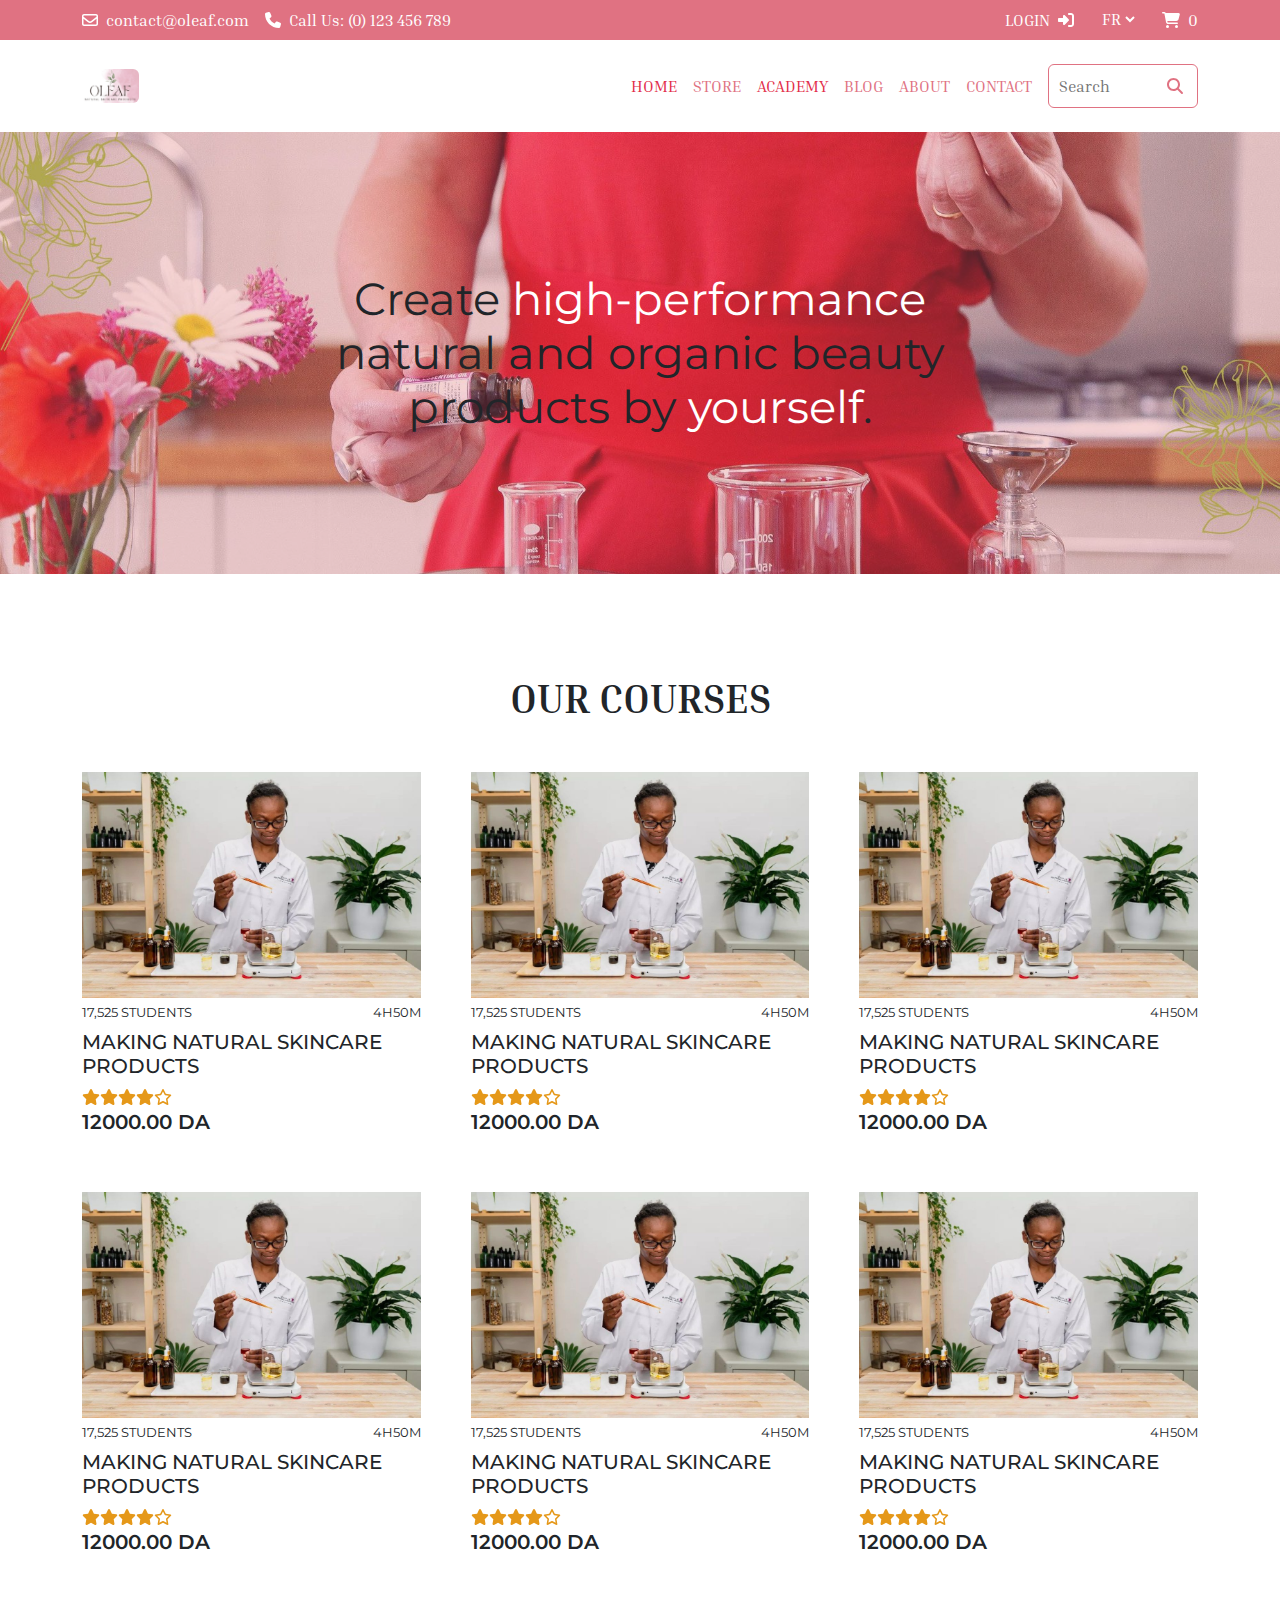
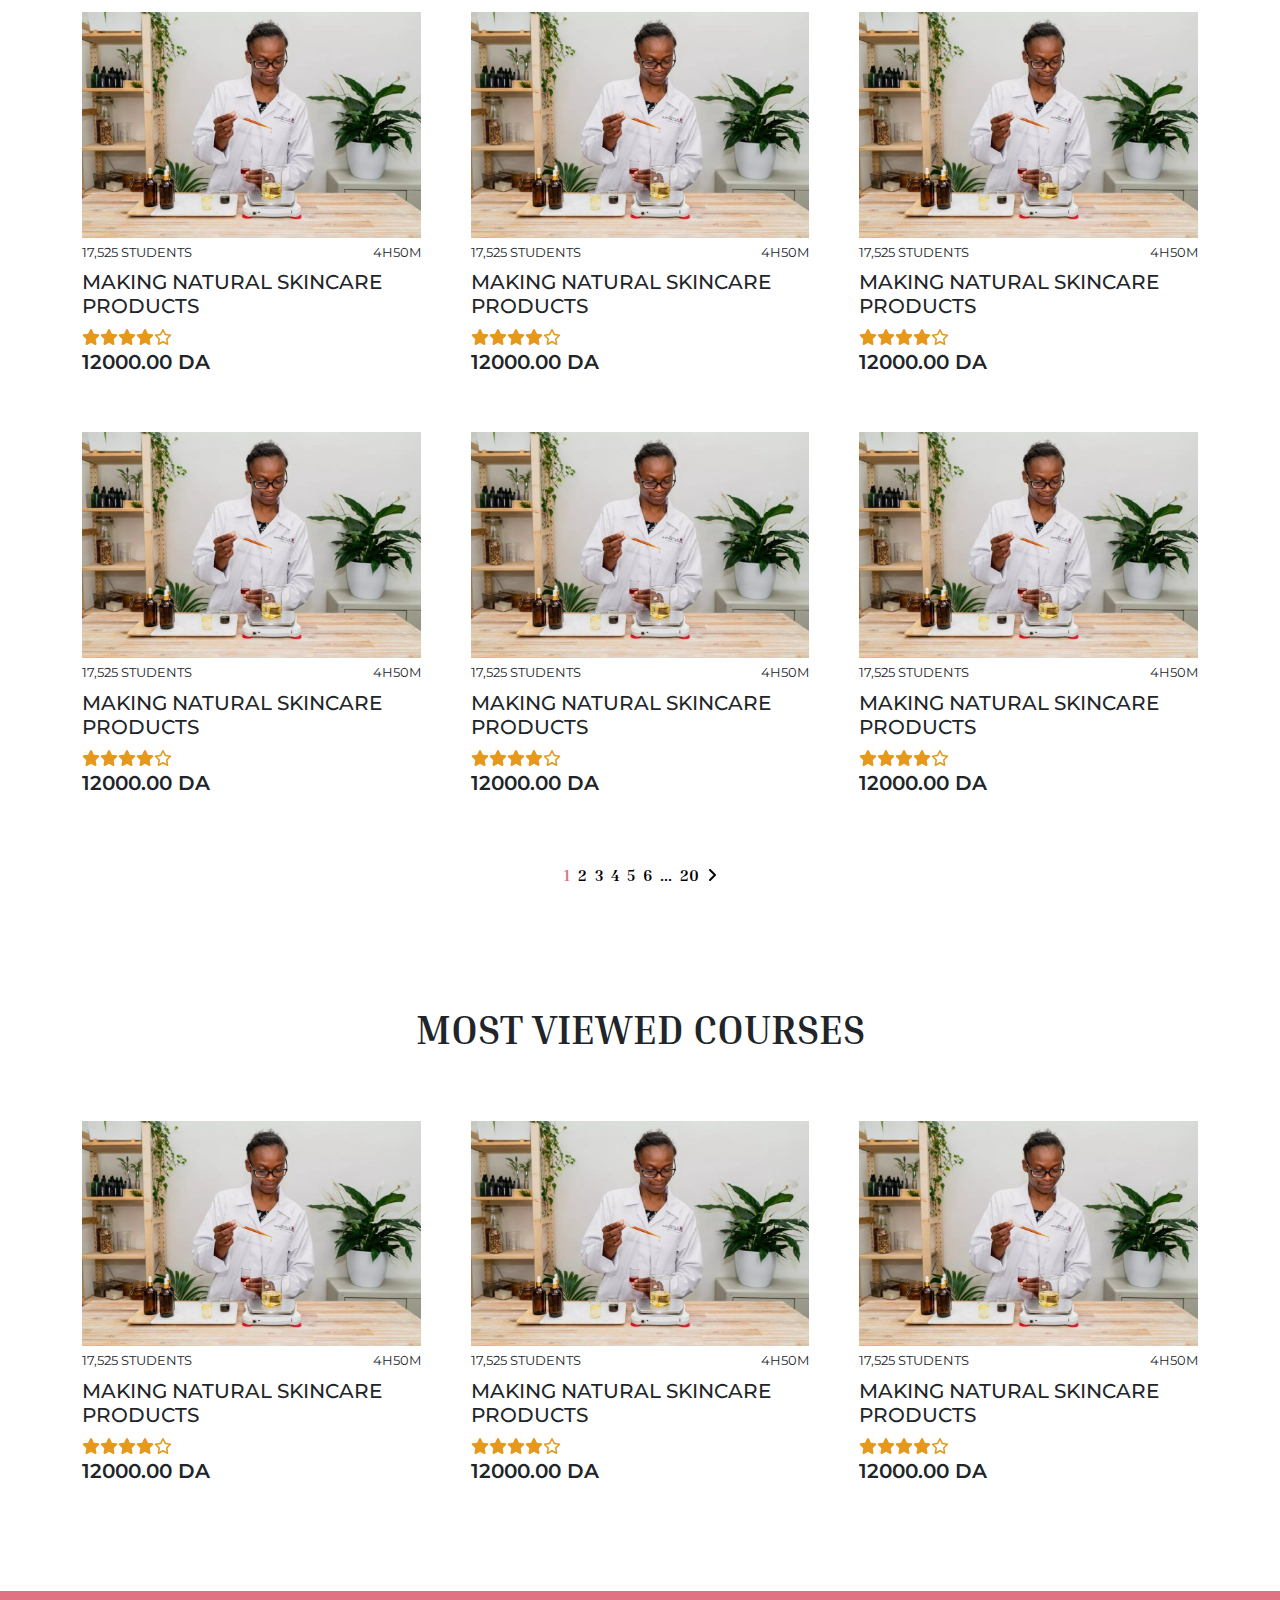
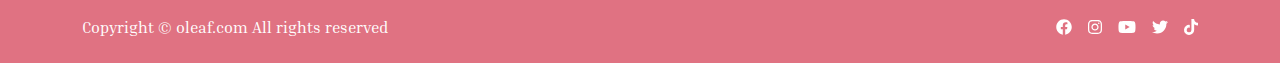
==== academy.html @ 8fc6168d "add academy part" ====
<!DOCTYPE html>
<html lang="en">
  <head>
    <meta charset="UTF-8" />
    <meta http-equiv="X-UA-Compatible" content="IE=edge" />
    <meta name="viewport" content="width=device-width, initial-scale=1.0" />
    <title>academy - OLEAF - Natural Skincare Products</title>
    <link rel="stylesheet" href="css/all.min.css" />
    <link rel="stylesheet" href="css/bootstrap.min.css" />
    <link rel="stylesheet" href="css/oleaf.css" />
    <link rel="preconnect" href="https://fonts.googleapis.com" />
    <link rel="preconnect" href="https://fonts.gstatic.com" crossorigin />
    <link
      href="https://fonts.googleapis.com/css2?family=Inria+Serif:wght@300;400;700&display=swap"
      rel="stylesheet"
    />
    <link rel="preconnect" href="https://fonts.googleapis.com" />
    <link rel="preconnect" href="https://fonts.gstatic.com" crossorigin />
    <link
      href="https://fonts.googleapis.com/css2?family=Montserrat:ital,wght@0,100;0,200;0,300;0,400;0,500;0,600;0,700;0,800;0,900;1,100;1,200;1,300;1,400;1,500;1,600;1,700;1,800;1,900&display=swap"
      rel="stylesheet"
    />
  </head>
  <body>
    <!-- Start NavBar -->

    <nav>
      <!-- Start SubNavBar -->
      <div class="sub-nav-bar py-2">
        <div
          class="container d-flex flex-column flex-md-row flex-lg-row align-items-center align-items-md-start align-items-lg-start"
        >
          <div
            class="contact d-flex flex-grow-1 flex-column flex-md-row flex-lg-row"
          >
            <a href="mailto:contact@oleaf.com" target="_blank">
              <div
                class="email d-flex justify-content-center align-items-center"
              >
                <i class="fa-regular fa-envelope" style="color: #ffffff"></i>
                <span class="email text-white ms-2">contact@oleaf.com</span>
              </div>
            </a>
            <a href="tel:123-456-7890" target="_blank">
              <div
                class="phone d-flex justify-content-center align-items-center ms-lg-3 my-1 my-lg-0 my-md-0"
              >
                <i class="fa-solid fa-phone" style="color: #ffffff"></i>
                <span class="email text-white ms-2"
                  >Call Us: (0) 123 456 789</span
                >
              </div>
            </a>
          </div>

          <div class="info d-flex">
            <a href="#">
              <div
                class="login d-flex justify-content-center align-items-center me-4"
              >
                <span class="email text-white me-2 text-uppercase">login</span>
                <i
                  class="fa-sharp fas fa-right-to-bracket"
                  style="color: #ffffff"
                ></i>
              </div>
            </a>
            <a href="#">
              <div
                class="lang d-flex justify-content-center align-items-center me-4"
              >
                <select class="select border border-0 text-white">
                  <option value="1" class="text-black bg-white">FR</option>
                  <option value="2" class="text-black bg-white">AR</option>
                </select>
              </div>
            </a>
            <div class="store d-flex justify-content-center align-items-center">
              <i
                class="fa-sharp fas fa-cart-shopping"
                style="color: #ffffff"
              ></i>
              <span class="email text-white ms-2">0</span>
            </div>
          </div>
        </div>
      </div>
      <!-- End SubNavBar -->

      <!-- Start Navbar -->
      <div class="navbar py-4">
        <div class="container d-flex align-items-center flex-nowrap">
          <div class="logo">
            <img class="rounded" src="images/logo.jpg" alt="" />
          </div>
          <div class="chackbox active">
            <i class="fa-sharp fal fa-bars fa-xl" style="color: #e07282"></i>
          </div>
          <div
            class="links d-flex flex-column flex-md-row flex-lg-row justify-content-end align-items-center gap-3"
          >
            <ul
              class="d-flex flex-column flex-md-row flex-lg-row justify-content-center gap-3 text-uppercase"
            >
              <li><a class="active" href="index.html">home</a></li>
              <li><a href="our-products.html">store</a></li>
              <li><a class="active" href="academy.html">academy</a></li>
              <li><a href="">blog</a></li>
              <li><a href="">about</a></li>
              <li><a href="">contact</a></li>
            </ul>
            <div class="search border border-1 p-2 rounded-2">
              <input
                class="border border-0"
                type="search"
                name=""
                id=""
                placeholder="Search"
              />
              <i
                class="fa-sharp fal fa-magnifying-glass"
                style="color: #e07282"
              ></i>
            </div>
          </div>
        </div>
      </div>
      <!-- End Navbar -->
    </nav>
    <!-- End NavBar -->

    <!-- Start Academy Landing -->
    <div class="academy-landing">
      <div class="overlay"></div>
      <div class="container">
        <h3 class="text-landing">
          Create <span class="text-white">high-performance</span> natural and
          organic beauty products by <span class="text-white">yourself</span>.
        </h3>
      </div>
    </div>
    <!-- End Academy Landing -->

    <!-- Start Courses -->

    <div class="courses">
      <div class="container">
        <h3 class="courses-title fw-bold">OUR COURSES</h3>
        <div class="courses-box">
          <div class="course">
            <img src="images/Courses/Course.jpeg" alt="" srcset="" />
            <div
              class="course-info d-flex justify-content-between align-items-center"
            >
              <span class="text-uppercase">17,525 students</span>
              <span class="text-uppercase">4h50M</span>
            </div>
            <h3 class="course-title text-uppercase fs-5 fw-medium mt-2">
              Making Natural Skincare Products
            </h3>
            <ul class="course-rating d-flex align-items-center">
              <li>
                <i class="fa-sharp fas fa-star" style="color: #e59819"></i>
              </li>
              <li>
                <i class="fa-sharp fas fa-star" style="color: #e59819"></i>
              </li>
              <li>
                <i class="fa-sharp fas fa-star" style="color: #e59819"></i>
              </li>
              <li>
                <i class="fa-sharp fas fa-star" style="color: #e59819"></i>
              </li>
              <li>
                <i class="fa-sharp far fa-star" style="color: #e59819"></i>
              </li>
            </ul>
            <h3 class="course-price text-uppercase fs-5">12000.00 DA</h3>
          </div>
          <div class="course">
            <img src="images/Courses/Course.jpeg" alt="" srcset="" />
            <div
              class="course-info d-flex justify-content-between align-items-center"
            >
              <span class="text-uppercase">17,525 students</span>
              <span class="text-uppercase">4h50M</span>
            </div>
            <h3 class="course-title text-uppercase fs-5 fw-medium mt-2">
              Making Natural Skincare Products
            </h3>
            <ul class="course-rating d-flex align-items-center">
              <li>
                <i class="fa-sharp fas fa-star" style="color: #e59819"></i>
              </li>
              <li>
                <i class="fa-sharp fas fa-star" style="color: #e59819"></i>
              </li>
              <li>
                <i class="fa-sharp fas fa-star" style="color: #e59819"></i>
              </li>
              <li>
                <i class="fa-sharp fas fa-star" style="color: #e59819"></i>
              </li>
              <li>
                <i class="fa-sharp far fa-star" style="color: #e59819"></i>
              </li>
            </ul>
            <h3 class="course-price text-uppercase fs-5">12000.00 DA</h3>
          </div>
          <div class="course">
            <img src="images/Courses/Course.jpeg" alt="" srcset="" />
            <div
              class="course-info d-flex justify-content-between align-items-center"
            >
              <span class="text-uppercase">17,525 students</span>
              <span class="text-uppercase">4h50M</span>
            </div>
            <h3 class="course-title text-uppercase fs-5 fw-medium mt-2">
              Making Natural Skincare Products
            </h3>
            <ul class="course-rating d-flex align-items-center">
              <li>
                <i class="fa-sharp fas fa-star" style="color: #e59819"></i>
              </li>
              <li>
                <i class="fa-sharp fas fa-star" style="color: #e59819"></i>
              </li>
              <li>
                <i class="fa-sharp fas fa-star" style="color: #e59819"></i>
              </li>
              <li>
                <i class="fa-sharp fas fa-star" style="color: #e59819"></i>
              </li>
              <li>
                <i class="fa-sharp far fa-star" style="color: #e59819"></i>
              </li>
            </ul>
            <h3 class="course-price text-uppercase fs-5">12000.00 DA</h3>
          </div>
          <div class="course">
            <img src="images/Courses/Course.jpeg" alt="" srcset="" />
            <div
              class="course-info d-flex justify-content-between align-items-center"
            >
              <span class="text-uppercase">17,525 students</span>
              <span class="text-uppercase">4h50M</span>
            </div>
            <h3 class="course-title text-uppercase fs-5 fw-medium mt-2">
              Making Natural Skincare Products
            </h3>
            <ul class="course-rating d-flex align-items-center">
              <li>
                <i class="fa-sharp fas fa-star" style="color: #e59819"></i>
              </li>
              <li>
                <i class="fa-sharp fas fa-star" style="color: #e59819"></i>
              </li>
              <li>
                <i class="fa-sharp fas fa-star" style="color: #e59819"></i>
              </li>
              <li>
                <i class="fa-sharp fas fa-star" style="color: #e59819"></i>
              </li>
              <li>
                <i class="fa-sharp far fa-star" style="color: #e59819"></i>
              </li>
            </ul>
            <h3 class="course-price text-uppercase fs-5">12000.00 DA</h3>
          </div>
          <div class="course">
            <img src="images/Courses/Course.jpeg" alt="" srcset="" />
            <div
              class="course-info d-flex justify-content-between align-items-center"
            >
              <span class="text-uppercase">17,525 students</span>
              <span class="text-uppercase">4h50M</span>
            </div>
            <h3 class="course-title text-uppercase fs-5 fw-medium mt-2">
              Making Natural Skincare Products
            </h3>
            <ul class="course-rating d-flex align-items-center">
              <li>
                <i class="fa-sharp fas fa-star" style="color: #e59819"></i>
              </li>
              <li>
                <i class="fa-sharp fas fa-star" style="color: #e59819"></i>
              </li>
              <li>
                <i class="fa-sharp fas fa-star" style="color: #e59819"></i>
              </li>
              <li>
                <i class="fa-sharp fas fa-star" style="color: #e59819"></i>
              </li>
              <li>
                <i class="fa-sharp far fa-star" style="color: #e59819"></i>
              </li>
            </ul>
            <h3 class="course-price text-uppercase fs-5">12000.00 DA</h3>
          </div>
          <div class="course">
            <img src="images/Courses/Course.jpeg" alt="" srcset="" />
            <div
              class="course-info d-flex justify-content-between align-items-center"
            >
              <span class="text-uppercase">17,525 students</span>
              <span class="text-uppercase">4h50M</span>
            </div>
            <h3 class="course-title text-uppercase fs-5 fw-medium mt-2">
              Making Natural Skincare Products
            </h3>
            <ul class="course-rating d-flex align-items-center">
              <li>
                <i class="fa-sharp fas fa-star" style="color: #e59819"></i>
              </li>
              <li>
                <i class="fa-sharp fas fa-star" style="color: #e59819"></i>
              </li>
              <li>
                <i class="fa-sharp fas fa-star" style="color: #e59819"></i>
              </li>
              <li>
                <i class="fa-sharp fas fa-star" style="color: #e59819"></i>
              </li>
              <li>
                <i class="fa-sharp far fa-star" style="color: #e59819"></i>
              </li>
            </ul>
            <h3 class="course-price text-uppercase fs-5">12000.00 DA</h3>
          </div>
          <div class="course">
            <img src="images/Courses/Course.jpeg" alt="" srcset="" />
            <div
              class="course-info d-flex justify-content-between align-items-center"
            >
              <span class="text-uppercase">17,525 students</span>
              <span class="text-uppercase">4h50M</span>
            </div>
            <h3 class="course-title text-uppercase fs-5 fw-medium mt-2">
              Making Natural Skincare Products
            </h3>
            <ul class="course-rating d-flex align-items-center">
              <li>
                <i class="fa-sharp fas fa-star" style="color: #e59819"></i>
              </li>
              <li>
                <i class="fa-sharp fas fa-star" style="color: #e59819"></i>
              </li>
              <li>
                <i class="fa-sharp fas fa-star" style="color: #e59819"></i>
              </li>
              <li>
                <i class="fa-sharp fas fa-star" style="color: #e59819"></i>
              </li>
              <li>
                <i class="fa-sharp far fa-star" style="color: #e59819"></i>
              </li>
            </ul>
            <h3 class="course-price text-uppercase fs-5">12000.00 DA</h3>
          </div>
          <div class="course">
            <img src="images/Courses/Course.jpeg" alt="" srcset="" />
            <div
              class="course-info d-flex justify-content-between align-items-center"
            >
              <span class="text-uppercase">17,525 students</span>
              <span class="text-uppercase">4h50M</span>
            </div>
            <h3 class="course-title text-uppercase fs-5 fw-medium mt-2">
              Making Natural Skincare Products
            </h3>
            <ul class="course-rating d-flex align-items-center">
              <li>
                <i class="fa-sharp fas fa-star" style="color: #e59819"></i>
              </li>
              <li>
                <i class="fa-sharp fas fa-star" style="color: #e59819"></i>
              </li>
              <li>
                <i class="fa-sharp fas fa-star" style="color: #e59819"></i>
              </li>
              <li>
                <i class="fa-sharp fas fa-star" style="color: #e59819"></i>
              </li>
              <li>
                <i class="fa-sharp far fa-star" style="color: #e59819"></i>
              </li>
            </ul>
            <h3 class="course-price text-uppercase fs-5">12000.00 DA</h3>
          </div>
          <div class="course">
            <img src="images/Courses/Course.jpeg" alt="" srcset="" />
            <div
              class="course-info d-flex justify-content-between align-items-center"
            >
              <span class="text-uppercase">17,525 students</span>
              <span class="text-uppercase">4h50M</span>
            </div>
            <h3 class="course-title text-uppercase fs-5 fw-medium mt-2">
              Making Natural Skincare Products
            </h3>
            <ul class="course-rating d-flex align-items-center">
              <li>
                <i class="fa-sharp fas fa-star" style="color: #e59819"></i>
              </li>
              <li>
                <i class="fa-sharp fas fa-star" style="color: #e59819"></i>
              </li>
              <li>
                <i class="fa-sharp fas fa-star" style="color: #e59819"></i>
              </li>
              <li>
                <i class="fa-sharp fas fa-star" style="color: #e59819"></i>
              </li>
              <li>
                <i class="fa-sharp far fa-star" style="color: #e59819"></i>
              </li>
            </ul>
            <h3 class="course-price text-uppercase fs-5">12000.00 DA</h3>
          </div>
          <div class="course">
            <img src="images/Courses/Course.jpeg" alt="" srcset="" />
            <div
              class="course-info d-flex justify-content-between align-items-center"
            >
              <span class="text-uppercase">17,525 students</span>
              <span class="text-uppercase">4h50M</span>
            </div>
            <h3 class="course-title text-uppercase fs-5 fw-medium mt-2">
              Making Natural Skincare Products
            </h3>
            <ul class="course-rating d-flex align-items-center">
              <li>
                <i class="fa-sharp fas fa-star" style="color: #e59819"></i>
              </li>
              <li>
                <i class="fa-sharp fas fa-star" style="color: #e59819"></i>
              </li>
              <li>
                <i class="fa-sharp fas fa-star" style="color: #e59819"></i>
              </li>
              <li>
                <i class="fa-sharp fas fa-star" style="color: #e59819"></i>
              </li>
              <li>
                <i class="fa-sharp far fa-star" style="color: #e59819"></i>
              </li>
            </ul>
            <h3 class="course-price text-uppercase fs-5">12000.00 DA</h3>
          </div>
          <div class="course">
            <img src="images/Courses/Course.jpeg" alt="" srcset="" />
            <div
              class="course-info d-flex justify-content-between align-items-center"
            >
              <span class="text-uppercase">17,525 students</span>
              <span class="text-uppercase">4h50M</span>
            </div>
            <h3 class="course-title text-uppercase fs-5 fw-medium mt-2">
              Making Natural Skincare Products
            </h3>
            <ul class="course-rating d-flex align-items-center">
              <li>
                <i class="fa-sharp fas fa-star" style="color: #e59819"></i>
              </li>
              <li>
                <i class="fa-sharp fas fa-star" style="color: #e59819"></i>
              </li>
              <li>
                <i class="fa-sharp fas fa-star" style="color: #e59819"></i>
              </li>
              <li>
                <i class="fa-sharp fas fa-star" style="color: #e59819"></i>
              </li>
              <li>
                <i class="fa-sharp far fa-star" style="color: #e59819"></i>
              </li>
            </ul>
            <h3 class="course-price text-uppercase fs-5">12000.00 DA</h3>
          </div>
          <div class="course">
            <img src="images/Courses/Course.jpeg" alt="" srcset="" />
            <div
              class="course-info d-flex justify-content-between align-items-center"
            >
              <span class="text-uppercase">17,525 students</span>
              <span class="text-uppercase">4h50M</span>
            </div>
            <h3 class="course-title text-uppercase fs-5 fw-medium mt-2">
              Making Natural Skincare Products
            </h3>
            <ul class="course-rating d-flex align-items-center">
              <li>
                <i class="fa-sharp fas fa-star" style="color: #e59819"></i>
              </li>
              <li>
                <i class="fa-sharp fas fa-star" style="color: #e59819"></i>
              </li>
              <li>
                <i class="fa-sharp fas fa-star" style="color: #e59819"></i>
              </li>
              <li>
                <i class="fa-sharp fas fa-star" style="color: #e59819"></i>
              </li>
              <li>
                <i class="fa-sharp far fa-star" style="color: #e59819"></i>
              </li>
            </ul>
            <h3 class="course-price text-uppercase fs-5">12000.00 DA</h3>
          </div>
        </div>
        <div class="pagination">
          <ul class="d-flex justify-content-center align-items-center gap-2">
            <li><a class="text-black fw-bold active" href="">1</a></li>
            <li><a class="text-black fw-bold" href="">2</a></li>
            <li><a class="text-black fw-bold" href="">3</a></li>
            <li><a class="text-black fw-bold" href="">4</a></li>
            <li><a class="text-black fw-bold" href="">5</a></li>
            <li><a class="text-black fw-bold" href="">6</a></li>
            <li><a class="text-black fw-bold" href="">...</a></li>
            <li><a class="text-black fw-bold" href="">20</a></li>
            <li>
              <a class="text-black fw-bold" href=""
                ><i class="fa-solid fa-angle-right"></i
              ></a>
            </li>
          </ul>
        </div>
      </div>
    </div>

    <!-- End Courses -->

    <!-- Start Most Viewed Courses -->

    <div class="most-viewed-course">
      <div class="container">
        <h1
          class="most-viewed-course-title text-center text-uppercase fw-bold my-5"
        >
          most viewed courses
        </h1>
        <div class="courese-box">
          <div class="course">
            <img src="images/Courses/Course.jpeg" alt="" srcset="" />
            <div
              class="course-info d-flex justify-content-between align-items-center"
            >
              <span class="text-uppercase">17,525 students</span>
              <span class="text-uppercase">4h50M</span>
            </div>
            <h3 class="course-title text-uppercase fs-5 fw-medium mt-2">
              Making Natural Skincare Products
            </h3>
            <ul class="course-rating d-flex align-items-center">
              <li>
                <i class="fa-sharp fas fa-star" style="color: #e59819"></i>
              </li>
              <li>
                <i class="fa-sharp fas fa-star" style="color: #e59819"></i>
              </li>
              <li>
                <i class="fa-sharp fas fa-star" style="color: #e59819"></i>
              </li>
              <li>
                <i class="fa-sharp fas fa-star" style="color: #e59819"></i>
              </li>
              <li>
                <i class="fa-sharp far fa-star" style="color: #e59819"></i>
              </li>
            </ul>
            <h3 class="course-price text-uppercase fs-5">12000.00 DA</h3>
          </div>
          <div class="course">
            <img src="images/Courses/Course.jpeg" alt="" srcset="" />
            <div
              class="course-info d-flex justify-content-between align-items-center"
            >
              <span class="text-uppercase">17,525 students</span>
              <span class="text-uppercase">4h50M</span>
            </div>
            <h3 class="course-title text-uppercase fs-5 fw-medium mt-2">
              Making Natural Skincare Products
            </h3>
            <ul class="course-rating d-flex align-items-center">
              <li>
                <i class="fa-sharp fas fa-star" style="color: #e59819"></i>
              </li>
              <li>
                <i class="fa-sharp fas fa-star" style="color: #e59819"></i>
              </li>
              <li>
                <i class="fa-sharp fas fa-star" style="color: #e59819"></i>
              </li>
              <li>
                <i class="fa-sharp fas fa-star" style="color: #e59819"></i>
              </li>
              <li>
                <i class="fa-sharp far fa-star" style="color: #e59819"></i>
              </li>
            </ul>
            <h3 class="course-price text-uppercase fs-5">12000.00 DA</h3>
          </div>
          <div class="course">
            <img src="images/Courses/Course.jpeg" alt="" srcset="" />
            <div
              class="course-info d-flex justify-content-between align-items-center"
            >
              <span class="text-uppercase">17,525 students</span>
              <span class="text-uppercase">4h50M</span>
            </div>
            <h3 class="course-title text-uppercase fs-5 fw-medium mt-2">
              Making Natural Skincare Products
            </h3>
            <ul class="course-rating d-flex align-items-center">
              <li>
                <i class="fa-sharp fas fa-star" style="color: #e59819"></i>
              </li>
              <li>
                <i class="fa-sharp fas fa-star" style="color: #e59819"></i>
              </li>
              <li>
                <i class="fa-sharp fas fa-star" style="color: #e59819"></i>
              </li>
              <li>
                <i class="fa-sharp fas fa-star" style="color: #e59819"></i>
              </li>
              <li>
                <i class="fa-sharp far fa-star" style="color: #e59819"></i>
              </li>
            </ul>
            <h3 class="course-price text-uppercase fs-5">12000.00 DA</h3>
          </div>
        </div>
      </div>
    </div>

    <!-- End Most Viewed Courses -->

    <!-- Start Footer -->

    <div class="footer py-4">
      <div
        class="container d-flex align-items-center justify-content-between flex-column flex-md-row"
      >
        <p class="copyright mb-0 text-white">
          Copyright &copy; oleaf.com All rights reserved
        </p>
        <ul class="social-media d-flex align-items-center gap-3 mt-3 mt-md-0">
          <li>
            <a href=""
              ><i class="fa-brands fa-facebook" style="color: #ffffff"></i
            ></a>
          </li>
          <li>
            <a href=""
              ><i class="fa-brands fa-instagram" style="color: #ffffff"></i
            ></a>
          </li>
          <li>
            <a href=""
              ><i class="fa-brands fa-youtube" style="color: #ffffff"></i
            ></a>
          </li>
          <li>
            <a href=""
              ><i class="fa-brands fa-twitter" style="color: #ffffff"></i
            ></a>
          </li>
          <li>
            <a href=""
              ><i class="fa-brands fa-tiktok" style="color: #ffffff"></i
            ></a>
          </li>
        </ul>
      </div>
    </div>

    <!-- End Footer -->

    <script src="js/all.min.js"></script>
    <script src="js/bootstrap.bundle.min.js"></script>
    <script src="js/oleaf.js"></script>
  </body>
</html>
---- css/oleaf.css ----
/* Start Globle Rules */

* {
  -webkit-box-sizing: border-box;
  -moz-box-sizing: border-box;
  box-sizing: border-box;
}

:root {
  --primary-color: #e07282;
}

html {
  scroll-behavior: smooth;
}

body {
  font-family: "Inria Serif", serif;
}

a {
  text-decoration: none;
}

ul {
  list-style: none;
  margin: 0;
  padding: 0;
}

*:focus {
  outline: none;
}

/* End Globle Rules */

/* Start components */

.title {
  width: fit-content;
  margin: 0 auto 60px;
}
.title::after {
  content: "";
  position: absolute;
  top: 130%;
  left: 50%;
  width: 110%;
  height: 2px;
  transform: translateX(-50%);
  background-color: var(--primary-color);
}
.title::before {
  content: "";
  position: absolute;
  top: 115%;
  left: 50%;
  width: 13px;
  height: 13px;
  transform: translateX(-50%);
  transform: rotate(45deg);
  background-color: var(--primary-color);
}

/* End components */

/* Start NavBar */

/* Start SubNavBar */
nav .sub-nav-bar {
  background-color: var(--primary-color);
}
nav .sub-nav-bar .info .lang .select {
  background-color: var(--primary-color);
}
/* End SubNavBar */

/* Start Navbar */

nav .navbar .logo {
  width: 60px;
}
nav .navbar .logo img {
  width: 100%;
}
nav .navbar .links ul li a {
  color: var(--primary-color);
  transition-duration: 0.3s;
}
nav .navbar .links ul li a:hover,
nav .navbar .links ul li a.active {
  color: #e22c47;
}
nav .navbar .search {
  width: 150px;
  border-color: var(--primary-color) !important;
}
nav .navbar .search input {
  width: 80%;
}
nav .navbar .search i {
  color: var(--primary-color) !important;
}
nav .navbar .links {
  transition-duration: 0.3s;
  width: 100%;
}
nav .navbar .chackbox {
  display: none;
}
@media (max-width: 425px) {
  nav .navbar .chackbox {
    display: block;
    cursor: pointer;
  }
  nav .navbar .links {
    position: absolute;
    top: 100%;
    left: -100%;
    padding: 20px 0;
    background-color: rgba(255, 255, 255);
    text-align: center;
  }
}

/* End Navbar */

/* End NavBar */

/* Start Landing Page */

.landing {
  width: 100%;
  height: 100%;
  padding: 40px 0;
  background-image: url(../images/landing.jpeg);
  background-repeat: no-repeat;
  background-position: center center;
  background-size: cover;
}

.landing .text h1 {
  font-size: 25px;
  font-weight: bold;
  line-height: 1.2;
  color: white;
}
.landing .text h1:nth-child(odd) {
  color: var(--primary-color);
}
@media (min-width: 425px) {
  .landing .text h1 {
    font-size: 40px;
  }
}
@media (min-width: 992px) {
  .landing .text h1 {
    font-size: 70px;
  }
}
@media (min-width: 1025px) {
  .landing .text h1 {
    font-size: 90px;
  }
}

.landing .text-paragraph p {
  font-size: 30px;
  width: 300px;
}
@media (max-width: 768px) {
  .landing .text-paragraph p {
    font-size: 25px;
    width: 250px;
  }
}
@media (max-width: 425px) {
  .landing .text-paragraph p {
    font-size: 20px;
    width: 150px;
  }
}
@media (max-width: 375px) {
  .landing .text-paragraph p {
    font-size: 10px;
    width: 110px;
  }
}

.landing .text .btn {
  background-color: var(--primary-color);
  width: 300px;
  font-size: 20px;
}
@media (max-width: 768px) {
  .landing .text .btn {
    width: 250px;
    font-size: 15px;
  }
}
@media (max-width: 425px) {
  .landing .text .btn {
    width: 150px;
    font-size: 10px;
  }
}
@media (max-width: 375px) {
  .landing .text .btn {
    width: 110px;
    font-size: 5px;
  }
}
/* End Landing Page */

/* Start New Products */

.new-products {
  padding-top: 100px;
  padding-bottom: 100px;
}
.new-products .products {
  padding-top: 20px;
  display: grid;
  grid-template-columns: repeat(auto-fill, minmax(300px, 1fr));
  gap: 50px;
}

.new-products .products .product img {
  width: 100%;
}
.new-products .products .product .product-category {
  font-size: 13px;
}
.new-products .products .product .product-name {
  font-weight: bold;
  font-size: 25px;
  margin-top: -10px;
  border-bottom: 2px solid var(--primary-color);
  padding-bottom: 10px;
  margin-bottom: 10px;
}

.new-products .products .product .product-desc {
  font-size: 14px;
}
.new-products .products .product .product-price {
  font-size: 13px;
}
/* End New Products */

/* Start Courese Part */
.courses-part {
  width: 100%;
  height: 80vh;
  padding: 40px 0;
  background-image: url(../images/courese.jpeg);
  background-repeat: no-repeat;
  background-position: center center;
  background-size: cover;
}

@media (min-width: 426px) {
  .courses-part .text {
    position: absolute;
    right: 20%;
    top: 0px;
  }
}
@media (max-width: 425px) {
  .courses-part {
    height: 50vh;
    padding: 40px 0;
  }
  .courses-part .text {
    text-align: center;
    margin-top: 100px;
  }
}
@media (max-width: 767px) {
  .courses-part .text {
    right: 0%;
  }
}
.courses-part .text .courese-title {
  font-size: 30px;
  margin-bottom: -10px;
}
.courses-part .text .main-title {
  font-size: 110px;
  width: 100px;
}
@media (max-width: 425px) {
  .courses-part .text .main-title {
    font-size: 50px !important;
    margin: 40px auto;
    width: 100%;
    color: black !important;
  }
}
/* @media (max-width: 320px) {
  .courses-part .text .main-title {
    font-size: 10px;
  }
} */
@media (max-width: 768px) {
  .courses-part .text {
    margin-top: 40px;
  }
  .courses-part .text .courese-title {
    font-size: 20px;
    margin-bottom: -10px;
  }
  .courses-part .text .main-title {
    font-size: 80px;
    margin: 20px 0;
  }
}
.courses-part .text .courese-search {
  background-color: var(--primary-color);
  width: 400px;
  font-size: 20px;
}

/* End Courese Part */

/* Start Blog Part */
.blogger {
  padding-top: 100px;
  padding-bottom: 100px;
}
.blogger .blogs {
  padding-top: 20px;
  display: grid;
  grid-template-columns: repeat(auto-fill, minmax(300px, 1fr));
  gap: 50px;
}
.blogger .blogs .blog img {
  width: 100%;
}
.blogger .blogs .blog .artical-content {
  font-size: 12px;
  border-top: 2px solid var(--primary-color);
}
.blogger .blogs .blog .read-more {
  background-color: var(--primary-color);
  font-size: 12px;
}
/* End Blog Part */

/* Start Contact Us */
.contact-us {
  position: relative;
  width: 100%;
  height: 80vh;
  padding: 40px 0;
  background-image: url(../images/contact.jpeg);
  background-size: cover;
}
.contact-us .overlay {
  position: absolute;
  left: 0;
  top: 0;
  width: 100%;
  height: 100%;
  background-color: rgba(255, 255, 255, 0.7);
}
.contact-us .contact {
  width: 400px;
  margin: 0 auto;
}
@media (max-width: 425px) {
  .contact-us .contact {
    width: 100%;
    margin: 0 auto;
  }
}
.contact-us .contact textarea {
  resize: none;
  height: 150px;
}
.contact-us .contact input[type="submit"] {
  width: 50%;
  margin: 0 auto;
  background-color: var(--primary-color);
  border: none;
}
/* End Contact Us */

/* Start Our Products Landing */
.our-products-landing {
  width: 100%;
  height: 100%;
  padding: 40px 0;
  background-image: url(../images/our\ products.jpg);
  background-repeat: no-repeat;
  background-position: center center;
  background-size: cover;
}
.our-products-landing .our-products-title {
  margin: 0 auto;
  text-align: center;
  font-size: 50px;
  width: 250px;
  font-weight: bold;
}
/* End Our Products Landing */

/* Start Our Products Category */
.our-products-category {
  padding-top: 60px;
  padding-bottom: 60px;
}
.our-products-category .categories {
  padding-top: 20px;
  display: grid;
  grid-template-columns: repeat(auto-fill, minmax(200px, 1fr));
  gap: 50px;
}
@media (max-width: 425px) {
  .our-products-category .our-products-category-title {
    text-align: center;
  }
  .our-products-category .categories {
    text-align: center;
  }
}

.our-products-category .categories .category img {
  width: 100%;
}
.our-products-category .categories .category:first-of-type img {
  width: 89%;
  margin: 0 auto;
  display: block;
}
/* End Our Products Category */

/* Start Our Products Shope */
.our-products-shop {
  /* padding-top: 100px; */
  padding-bottom: 100px;
}
@media (max-width: 425px) {
  .our-products-shop .tags ul {
    flex-direction: column;
  }
}
.our-products-shop .tags ul li {
  cursor: pointer;
  transition-duration: 0.5s;
}
.our-products-shop .tags ul li::after {
  position: absolute;
  content: "";
  bottom: -10px;
  left: 50%;
  transform: translate(-50%);
  width: 0%;
  height: 2px;
  background-color: var(--primary-color);
  transition-duration: 0.5s;
}
.our-products-shop .tags ul li.active {
  position: relative;
  color: var(--primary-color);
}
.our-products-shop .tags ul li:hover {
  position: relative;
  color: var(--primary-color);
}
.our-products-shop .tags ul li:hover::after {
  position: absolute;
  content: "";
  bottom: -10px;
  left: 50%;
  transform: translate(-50%);
  width: 120%;
  height: 2px;
  background-color: var(--primary-color);
}
.our-products-shop .tags ul li.active::after {
  width: 120%;
}
.our-products-shop .shop .products {
  padding-top: 20px;
  display: grid;
  grid-template-columns: repeat(auto-fill, minmax(300px, 1fr));
  gap: 50px;
}

.our-products-shop .shop .products .product img {
  width: 100%;
}
.our-products-shop .shop .products .product .select {
  margin-top: 25px;
}
.our-products-shop .shop .products .product .select select {
  padding: 5px 20px;
  width: 170px;
  border: 2px solid var(--primary-color);
  border-right: none;
  background-color: transparent;
  border-radius: 10px 0 0 10px;
  text-align: center;
}
.our-products-shop .shop .products a:not(:nth-of-type(2)) .select button {
  background-color: var(--primary-color);
  border: none;
  padding: 6px 12px;
  border-radius: 0 10px 10px 0;
}
.our-products-shop .shop .products a:nth-of-type(2) .select button {
  background-color: var(--primary-color);
  border: none;
  padding: 6px 1px;
  width: 220px;
  margin: 0 auto;
  display: block;
  border-radius: 10px;
}
/* End Our Products Shope */

/* Start Store Landing */

.store-landing-page {
  width: 100%;
  height: 100%;
  padding: 40px 0;
  background-image: url(../images/store-landing.jpeg);
  background-repeat: no-repeat;
  background-position: center center;
  background-size: cover;
}

.store-landing-page .text .text-title {
  font-size: 60px;
}

/* End Store Landing */

/* Start Store Shope */

.store-shope .filter-box .accordion {
  background-color: #fff;
  color: #444;
  cursor: pointer;
  padding: 0px 10px 0 0;
  width: 100%;
  border: none;
  text-align: left;
  outline: none;
  font-size: 15px;
  transition-duration: 0.4s;
  display: flex;
  align-items: center;
  justify-content: space-between;
  border-top: 1px solid black;
}

.store-shope .filter-box .accordion:after {
  content: "\2b"; /* Unicode character for "plus" sign (+) */
  font-size: 25px;
  color: #777;
  float: right;
  margin-left: 5px;
}
.store-shope .filter-box .active:after {
  content: "-"; /* Unicode character for "minus" sign (-) */
  font-size: 25px;
}
.store-shope .filter-box .panel {
  padding: 0 18px;
  background-color: white;
  max-height: 0;
  overflow: hidden;
  transition: max-height 0.2s ease-out;
  padding-bottom: 5px;
}

.store-shope .store .box-title {
  background-color: var(--primary-color);
  padding-top: 12px;
  padding-bottom: 12px;
}
.store-shope .store .box-title .results span {
  margin-right: 3px;
}
@media (max-width: 425px) {
  .store-shope .store .box-title .results {
    font-size: 10px;
  }
  .store-shope .store .box-title .sort-by {
    font-size: 10px;
  }
}
.store-shope .store .box-title .sort-by select {
  background-color: transparent;
  border: none;
  color: white;
}
@media (max-width: 425px) {
  .store-shope .store .box-title .sort-by select {
    font-size: 10px;
  }
}
.store-shope .store .box-title .sort-by select option {
  background-color: transparent;
  color: black;
}
.store-shope .store .products {
  padding-top: 20px;
  display: grid;
  grid-template-columns: repeat(auto-fill, minmax(200px, 1fr));
  gap: 50px;
}

.store-shope .store .products .product img {
  width: 100%;
}
.store-shope .store .products .product .select {
  margin-top: 25px;
}
.store-shope .store .products .product .select select {
  padding: 5px 20px;
  width: 120px;
  border: 2px solid var(--primary-color);
  border-right: none;
  background-color: transparent;
  border-radius: 10px 0 0 10px;
  text-align: center;
}
.store-shope .store .products .product .select button {
  background-color: var(--primary-color);
  border: none;
  padding: 6px 12px;
  border-radius: 0 10px 10px 0;
}
.store-shope .store .products .product .select-witout button {
  background-color: var(--primary-color);
  border: none;
  padding: 6px 1px;
  width: 170px;
  margin: 26px auto;
  display: block;
  border-radius: 10px;
}
/* End Store Shope */

/* Start Single Product information */

.single-product-information .images .display-img img {
  width: 70%;
  margin-bottom: 10px;
  margin-left: auto;
  margin-right: auto;
  display: block;
}
.single-product-information .images .imgs img {
  width: 80px;
  cursor: pointer;
}
@media (max-width: 768px) {
  .single-product-information .images .imgs img {
    width: 60px;
  }
}
@media (max-width: 425px) {
  .single-product-information .images .imgs img {
    width: 40px;
  }
}
.single-product-information .images .imgs img.active {
  border-bottom: 3px solid var(--primary-color);
}
.single-product-information .information .category {
  color: var(--primary-color);
}
.single-product-information .information .rating ul li i {
  font-size: 12px;
}
.single-product-information .information .description {
  font-size: 12px;
}
/* End Single Product information */

/* Start Single Product Reviews */

.reviews .rating-detail .num {
  color: var(--primary-color);
}
.reviews .rating-detail .prograse {
  position: relative;
  background-color: #ebebeb;
  width: 100%;
  height: 5px;
}
.reviews .rating-detail .prograse span {
  position: absolute;
  background-color: var(--primary-color);
  height: 5px;
}
.reviews .buttons a {
  background-color: var(--primary-color);
}
.reviews .buttons a {
  background-color: var(--primary-color);
}
@media (max-width: 425px) {
  .reviews .buttons a {
    font-size: 15px;
  }
}
/* End Single Product Reviews */

/* Start Single Product Reviews comments */

.reviews-comments .reviews-comments-head {
  border-bottom: 1px solid #ccc;
}
.reviews-comments .reviews-comments-head a {
  cursor: pointer;
}
.reviews-comments .reviews-comments-head .active,
.reviews-comments .reviews-comments-head a:hover {
  color: var(--primary-color) !important;
  position: relative;
}
.reviews-comments .reviews-comments-head .active::after {
  position: absolute;
  content: "";
  width: 100%;
  height: 2px;
  background-color: var(--primary-color);
  bottom: -11px;
  left: 0;
}
.reviews-comments .reviews-body {
  font-family: "Montserrat", sans-serif;
}
.reviews-comments .reviews-body:not(:last-of-type) {
  border-bottom: 1px solid #ccc;
}
.reviews-comments .reviews-content .reviews-title {
  font-size: 20px;
}
.reviews-comments .reviews-content .reviews-content-p {
  font-size: 15px;
}
/* End Single Product Reviews comments */

/* Start Academy Landing */

.academy-landing {
  width: 100%;
  height: 100%;
  padding: 40px 0;
  background-image: url(../images/academy-landing.jpg);
  background-repeat: no-repeat;
  background-position: center center;
  background-size: cover;
  position: relative;
}
.academy-landing .overlay {
  position: absolute;
  width: 100%;
  height: 100%;
  top: 0;
  left: 0;
  background-color: rgba(224, 114, 130, 0.3);
}
.academy-landing .text-landing {
  position: relative;
  width: 700px;
  font-family: "Montserrat", sans-serif;
  font-weight: 400;
  text-align: center;
  margin: 100px auto;
  font-size: 45px;
}
@media (max-width: 425px) {
  .academy-landing .text-landing {
    width: 100%;
    font-size: 35px;
  }
}

/* End Academy Landing */

/* Start Courses */

.courses {
  padding-top: 50px;
  padding-bottom: 50px;
}
.courses .courses-title {
  margin: 50px auto 30px;
  width: fit-content;
  font-size: 40px;
}
.courses .courses-box {
  padding-top: 20px;
  display: grid;
  grid-template-columns: repeat(auto-fill, minmax(250px, 1fr));
  gap: 50px;
}
.courses .courses-box .course {
  font-family: "Montserrat", sans-serif;
}
.courses .courses-box .course img {
  width: 100%;
}
.courses .courses-box .course .course-info span {
  font-size: 13px;
  margin-top: 5px;
}
.courses .courses-box .course .course-price {
  font-family: inherit;
  font-weight: 600;
}

.courses .pagination {
  margin: 60px auto 20px;
}
.courses .pagination ul {
  margin: 0 auto;
}
.courses .pagination ul li .active,
.courses .pagination ul li a i {
  color: var(--primary-color) !important ;
}

/* End Courses */

/* Start Most Viewed Courses */
.most-viewed-course {
  margin-bottom: 100px;
}
.most-viewed-course .courese-box {
  padding-top: 20px;
  display: grid;
  grid-template-columns: repeat(auto-fill, minmax(250px, 1fr));
  gap: 50px;
}
.most-viewed-course .courese-box {
  padding-top: 20px;
  display: grid;
  grid-template-columns: repeat(auto-fill, minmax(250px, 1fr));
  gap: 50px;
}
.most-viewed-course .courese-box .course {
  font-family: "Montserrat", sans-serif;
}
.most-viewed-course .courese-box .course img {
  width: 100%;
}
.most-viewed-course .courese-box .course .course-info span {
  font-size: 13px;
  margin-top: 5px;
}
.most-viewed-course .courese-box .course .course-price {
  font-family: inherit;
  font-weight: 600;
}
/* End Most Viewed Courses */

/* Start Footer */
.footer {
  background-color: var(--primary-color);
}
@media (max-width: 425px) {
  .footer .copyright {
    text-align: center;
    font-size: 13px;
  }
}
/* End Footer */
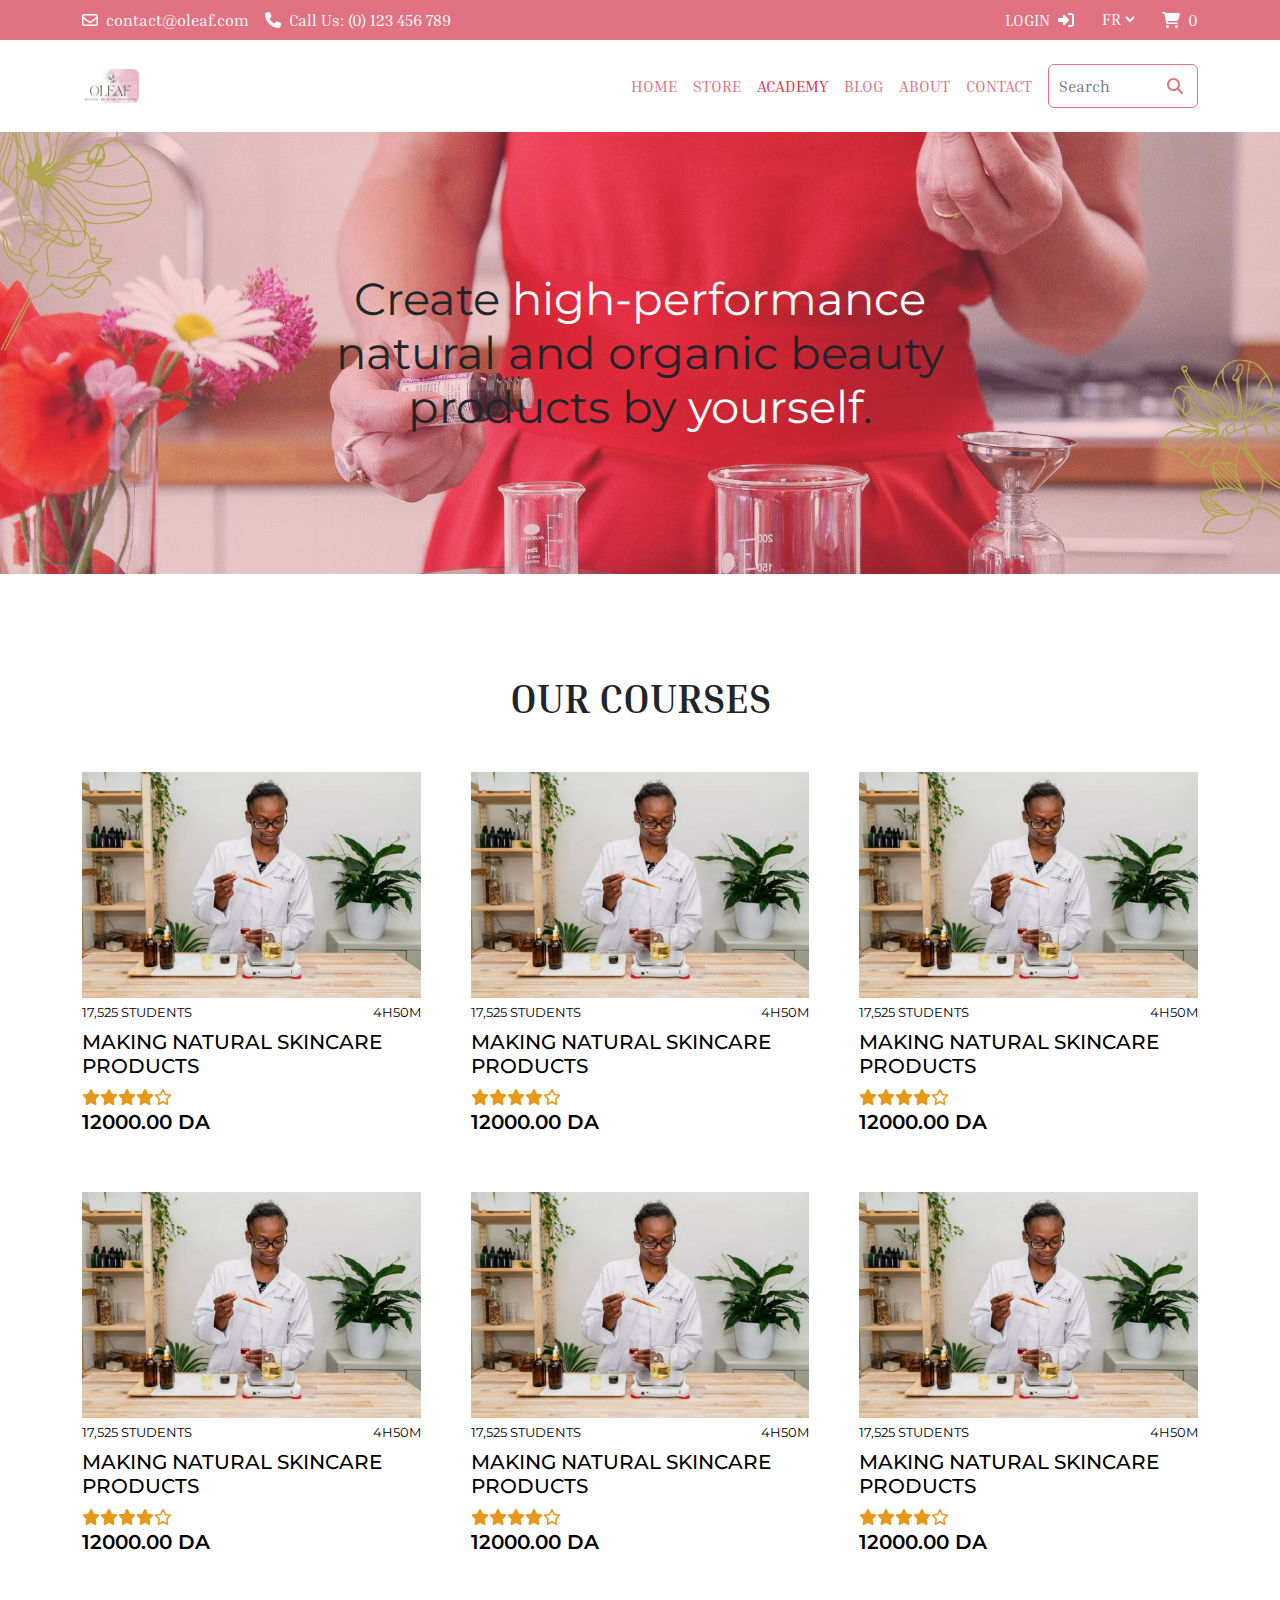
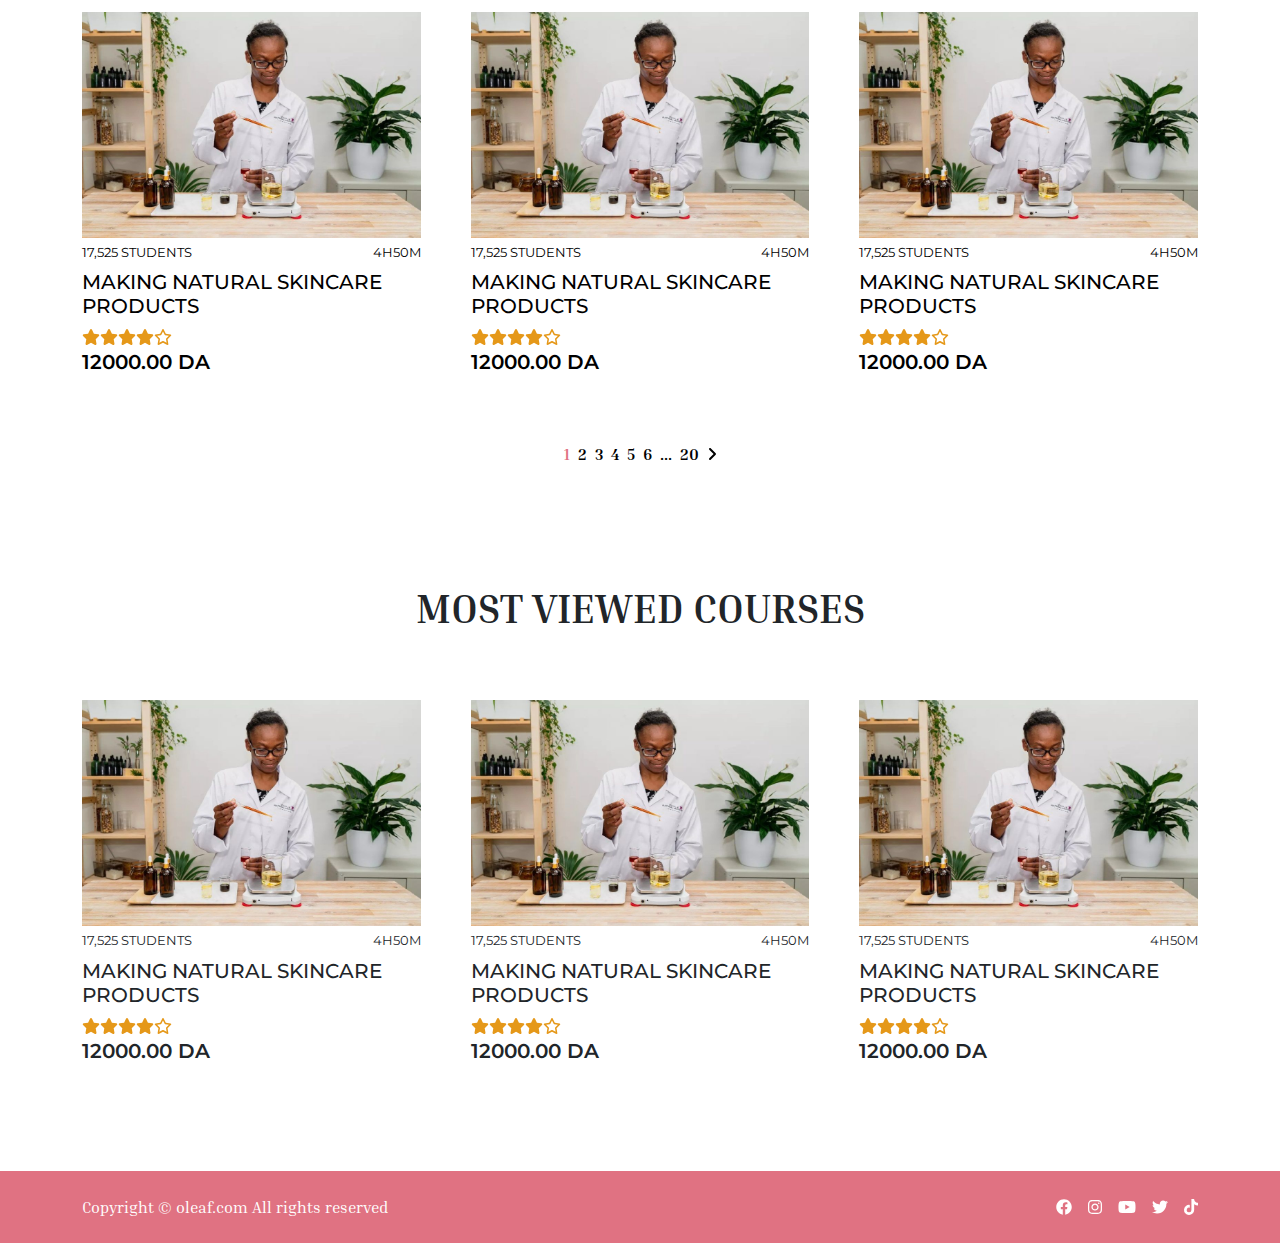
==== commit 2a300228: "add single course page" ====
--- a/academy.html
+++ b/academy.html
@@ -102,7 +102,7 @@
             <ul
               class="d-flex flex-column flex-md-row flex-lg-row justify-content-center gap-3 text-uppercase"
             >
-              <li><a class="active" href="index.html">home</a></li>
+              <li><a href="index.html">home</a></li>
               <li><a href="our-products.html">store</a></li>
               <li><a class="active" href="academy.html">academy</a></li>
               <li><a href="">blog</a></li>
@@ -147,366 +147,294 @@
       <div class="container">
         <h3 class="courses-title fw-bold">OUR COURSES</h3>
         <div class="courses-box">
-          <div class="course">
-            <img src="images/Courses/Course.jpeg" alt="" srcset="" />
-            <div
-              class="course-info d-flex justify-content-between align-items-center"
-            >
-              <span class="text-uppercase">17,525 students</span>
-              <span class="text-uppercase">4h50M</span>
-            </div>
-            <h3 class="course-title text-uppercase fs-5 fw-medium mt-2">
-              Making Natural Skincare Products
-            </h3>
-            <ul class="course-rating d-flex align-items-center">
-              <li>
-                <i class="fa-sharp fas fa-star" style="color: #e59819"></i>
-              </li>
-              <li>
-                <i class="fa-sharp fas fa-star" style="color: #e59819"></i>
-              </li>
-              <li>
-                <i class="fa-sharp fas fa-star" style="color: #e59819"></i>
-              </li>
-              <li>
-                <i class="fa-sharp fas fa-star" style="color: #e59819"></i>
-              </li>
-              <li>
-                <i class="fa-sharp far fa-star" style="color: #e59819"></i>
-              </li>
-            </ul>
-            <h3 class="course-price text-uppercase fs-5">12000.00 DA</h3>
-          </div>
-          <div class="course">
-            <img src="images/Courses/Course.jpeg" alt="" srcset="" />
-            <div
-              class="course-info d-flex justify-content-between align-items-center"
-            >
-              <span class="text-uppercase">17,525 students</span>
-              <span class="text-uppercase">4h50M</span>
-            </div>
-            <h3 class="course-title text-uppercase fs-5 fw-medium mt-2">
-              Making Natural Skincare Products
-            </h3>
-            <ul class="course-rating d-flex align-items-center">
-              <li>
-                <i class="fa-sharp fas fa-star" style="color: #e59819"></i>
-              </li>
-              <li>
-                <i class="fa-sharp fas fa-star" style="color: #e59819"></i>
-              </li>
-              <li>
-                <i class="fa-sharp fas fa-star" style="color: #e59819"></i>
-              </li>
-              <li>
-                <i class="fa-sharp fas fa-star" style="color: #e59819"></i>
-              </li>
-              <li>
-                <i class="fa-sharp far fa-star" style="color: #e59819"></i>
-              </li>
-            </ul>
-            <h3 class="course-price text-uppercase fs-5">12000.00 DA</h3>
-          </div>
-          <div class="course">
-            <img src="images/Courses/Course.jpeg" alt="" srcset="" />
-            <div
-              class="course-info d-flex justify-content-between align-items-center"
-            >
-              <span class="text-uppercase">17,525 students</span>
-              <span class="text-uppercase">4h50M</span>
-            </div>
-            <h3 class="course-title text-uppercase fs-5 fw-medium mt-2">
-              Making Natural Skincare Products
-            </h3>
-            <ul class="course-rating d-flex align-items-center">
-              <li>
-                <i class="fa-sharp fas fa-star" style="color: #e59819"></i>
-              </li>
-              <li>
-                <i class="fa-sharp fas fa-star" style="color: #e59819"></i>
-              </li>
-              <li>
-                <i class="fa-sharp fas fa-star" style="color: #e59819"></i>
-              </li>
-              <li>
-                <i class="fa-sharp fas fa-star" style="color: #e59819"></i>
-              </li>
-              <li>
-                <i class="fa-sharp far fa-star" style="color: #e59819"></i>
-              </li>
-            </ul>
-            <h3 class="course-price text-uppercase fs-5">12000.00 DA</h3>
-          </div>
-          <div class="course">
-            <img src="images/Courses/Course.jpeg" alt="" srcset="" />
-            <div
-              class="course-info d-flex justify-content-between align-items-center"
-            >
-              <span class="text-uppercase">17,525 students</span>
-              <span class="text-uppercase">4h50M</span>
-            </div>
-            <h3 class="course-title text-uppercase fs-5 fw-medium mt-2">
-              Making Natural Skincare Products
-            </h3>
-            <ul class="course-rating d-flex align-items-center">
-              <li>
-                <i class="fa-sharp fas fa-star" style="color: #e59819"></i>
-              </li>
-              <li>
-                <i class="fa-sharp fas fa-star" style="color: #e59819"></i>
-              </li>
-              <li>
-                <i class="fa-sharp fas fa-star" style="color: #e59819"></i>
-              </li>
-              <li>
-                <i class="fa-sharp fas fa-star" style="color: #e59819"></i>
-              </li>
-              <li>
-                <i class="fa-sharp far fa-star" style="color: #e59819"></i>
-              </li>
-            </ul>
-            <h3 class="course-price text-uppercase fs-5">12000.00 DA</h3>
-          </div>
-          <div class="course">
-            <img src="images/Courses/Course.jpeg" alt="" srcset="" />
-            <div
-              class="course-info d-flex justify-content-between align-items-center"
-            >
-              <span class="text-uppercase">17,525 students</span>
-              <span class="text-uppercase">4h50M</span>
-            </div>
-            <h3 class="course-title text-uppercase fs-5 fw-medium mt-2">
-              Making Natural Skincare Products
-            </h3>
-            <ul class="course-rating d-flex align-items-center">
-              <li>
-                <i class="fa-sharp fas fa-star" style="color: #e59819"></i>
-              </li>
-              <li>
-                <i class="fa-sharp fas fa-star" style="color: #e59819"></i>
-              </li>
-              <li>
-                <i class="fa-sharp fas fa-star" style="color: #e59819"></i>
-              </li>
-              <li>
-                <i class="fa-sharp fas fa-star" style="color: #e59819"></i>
-              </li>
-              <li>
-                <i class="fa-sharp far fa-star" style="color: #e59819"></i>
-              </li>
-            </ul>
-            <h3 class="course-price text-uppercase fs-5">12000.00 DA</h3>
-          </div>
-          <div class="course">
-            <img src="images/Courses/Course.jpeg" alt="" srcset="" />
-            <div
-              class="course-info d-flex justify-content-between align-items-center"
-            >
-              <span class="text-uppercase">17,525 students</span>
-              <span class="text-uppercase">4h50M</span>
-            </div>
-            <h3 class="course-title text-uppercase fs-5 fw-medium mt-2">
-              Making Natural Skincare Products
-            </h3>
-            <ul class="course-rating d-flex align-items-center">
-              <li>
-                <i class="fa-sharp fas fa-star" style="color: #e59819"></i>
-              </li>
-              <li>
-                <i class="fa-sharp fas fa-star" style="color: #e59819"></i>
-              </li>
-              <li>
-                <i class="fa-sharp fas fa-star" style="color: #e59819"></i>
-              </li>
-              <li>
-                <i class="fa-sharp fas fa-star" style="color: #e59819"></i>
-              </li>
-              <li>
-                <i class="fa-sharp far fa-star" style="color: #e59819"></i>
-              </li>
-            </ul>
-            <h3 class="course-price text-uppercase fs-5">12000.00 DA</h3>
-          </div>
-          <div class="course">
-            <img src="images/Courses/Course.jpeg" alt="" srcset="" />
-            <div
-              class="course-info d-flex justify-content-between align-items-center"
-            >
-              <span class="text-uppercase">17,525 students</span>
-              <span class="text-uppercase">4h50M</span>
-            </div>
-            <h3 class="course-title text-uppercase fs-5 fw-medium mt-2">
-              Making Natural Skincare Products
-            </h3>
-            <ul class="course-rating d-flex align-items-center">
-              <li>
-                <i class="fa-sharp fas fa-star" style="color: #e59819"></i>
-              </li>
-              <li>
-                <i class="fa-sharp fas fa-star" style="color: #e59819"></i>
-              </li>
-              <li>
-                <i class="fa-sharp fas fa-star" style="color: #e59819"></i>
-              </li>
-              <li>
-                <i class="fa-sharp fas fa-star" style="color: #e59819"></i>
-              </li>
-              <li>
-                <i class="fa-sharp far fa-star" style="color: #e59819"></i>
-              </li>
-            </ul>
-            <h3 class="course-price text-uppercase fs-5">12000.00 DA</h3>
-          </div>
-          <div class="course">
-            <img src="images/Courses/Course.jpeg" alt="" srcset="" />
-            <div
-              class="course-info d-flex justify-content-between align-items-center"
-            >
-              <span class="text-uppercase">17,525 students</span>
-              <span class="text-uppercase">4h50M</span>
-            </div>
-            <h3 class="course-title text-uppercase fs-5 fw-medium mt-2">
-              Making Natural Skincare Products
-            </h3>
-            <ul class="course-rating d-flex align-items-center">
-              <li>
-                <i class="fa-sharp fas fa-star" style="color: #e59819"></i>
-              </li>
-              <li>
-                <i class="fa-sharp fas fa-star" style="color: #e59819"></i>
-              </li>
-              <li>
-                <i class="fa-sharp fas fa-star" style="color: #e59819"></i>
-              </li>
-              <li>
-                <i class="fa-sharp fas fa-star" style="color: #e59819"></i>
-              </li>
-              <li>
-                <i class="fa-sharp far fa-star" style="color: #e59819"></i>
-              </li>
-            </ul>
-            <h3 class="course-price text-uppercase fs-5">12000.00 DA</h3>
-          </div>
-          <div class="course">
-            <img src="images/Courses/Course.jpeg" alt="" srcset="" />
-            <div
-              class="course-info d-flex justify-content-between align-items-center"
-            >
-              <span class="text-uppercase">17,525 students</span>
-              <span class="text-uppercase">4h50M</span>
-            </div>
-            <h3 class="course-title text-uppercase fs-5 fw-medium mt-2">
-              Making Natural Skincare Products
-            </h3>
-            <ul class="course-rating d-flex align-items-center">
-              <li>
-                <i class="fa-sharp fas fa-star" style="color: #e59819"></i>
-              </li>
-              <li>
-                <i class="fa-sharp fas fa-star" style="color: #e59819"></i>
-              </li>
-              <li>
-                <i class="fa-sharp fas fa-star" style="color: #e59819"></i>
-              </li>
-              <li>
-                <i class="fa-sharp fas fa-star" style="color: #e59819"></i>
-              </li>
-              <li>
-                <i class="fa-sharp far fa-star" style="color: #e59819"></i>
-              </li>
-            </ul>
-            <h3 class="course-price text-uppercase fs-5">12000.00 DA</h3>
-          </div>
-          <div class="course">
-            <img src="images/Courses/Course.jpeg" alt="" srcset="" />
-            <div
-              class="course-info d-flex justify-content-between align-items-center"
-            >
-              <span class="text-uppercase">17,525 students</span>
-              <span class="text-uppercase">4h50M</span>
-            </div>
-            <h3 class="course-title text-uppercase fs-5 fw-medium mt-2">
-              Making Natural Skincare Products
-            </h3>
-            <ul class="course-rating d-flex align-items-center">
-              <li>
-                <i class="fa-sharp fas fa-star" style="color: #e59819"></i>
-              </li>
-              <li>
-                <i class="fa-sharp fas fa-star" style="color: #e59819"></i>
-              </li>
-              <li>
-                <i class="fa-sharp fas fa-star" style="color: #e59819"></i>
-              </li>
-              <li>
-                <i class="fa-sharp fas fa-star" style="color: #e59819"></i>
-              </li>
-              <li>
-                <i class="fa-sharp far fa-star" style="color: #e59819"></i>
-              </li>
-            </ul>
-            <h3 class="course-price text-uppercase fs-5">12000.00 DA</h3>
-          </div>
-          <div class="course">
-            <img src="images/Courses/Course.jpeg" alt="" srcset="" />
-            <div
-              class="course-info d-flex justify-content-between align-items-center"
-            >
-              <span class="text-uppercase">17,525 students</span>
-              <span class="text-uppercase">4h50M</span>
-            </div>
-            <h3 class="course-title text-uppercase fs-5 fw-medium mt-2">
-              Making Natural Skincare Products
-            </h3>
-            <ul class="course-rating d-flex align-items-center">
-              <li>
-                <i class="fa-sharp fas fa-star" style="color: #e59819"></i>
-              </li>
-              <li>
-                <i class="fa-sharp fas fa-star" style="color: #e59819"></i>
-              </li>
-              <li>
-                <i class="fa-sharp fas fa-star" style="color: #e59819"></i>
-              </li>
-              <li>
-                <i class="fa-sharp fas fa-star" style="color: #e59819"></i>
-              </li>
-              <li>
-                <i class="fa-sharp far fa-star" style="color: #e59819"></i>
-              </li>
-            </ul>
-            <h3 class="course-price text-uppercase fs-5">12000.00 DA</h3>
-          </div>
-          <div class="course">
-            <img src="images/Courses/Course.jpeg" alt="" srcset="" />
-            <div
-              class="course-info d-flex justify-content-between align-items-center"
-            >
-              <span class="text-uppercase">17,525 students</span>
-              <span class="text-uppercase">4h50M</span>
-            </div>
-            <h3 class="course-title text-uppercase fs-5 fw-medium mt-2">
-              Making Natural Skincare Products
-            </h3>
-            <ul class="course-rating d-flex align-items-center">
-              <li>
-                <i class="fa-sharp fas fa-star" style="color: #e59819"></i>
-              </li>
-              <li>
-                <i class="fa-sharp fas fa-star" style="color: #e59819"></i>
-              </li>
-              <li>
-                <i class="fa-sharp fas fa-star" style="color: #e59819"></i>
-              </li>
-              <li>
-                <i class="fa-sharp fas fa-star" style="color: #e59819"></i>
-              </li>
-              <li>
-                <i class="fa-sharp far fa-star" style="color: #e59819"></i>
-              </li>
-            </ul>
-            <h3 class="course-price text-uppercase fs-5">12000.00 DA</h3>
-          </div>
+          <a class="text-black" href="single-course.html">
+            <div class="course">
+              <img src="images/Courses/Course.jpeg" alt="" srcset="" />
+              <div
+                class="course-info d-flex justify-content-between align-items-center"
+              >
+                <span class="text-uppercase">17,525 students</span>
+                <span class="text-uppercase">4h50M</span>
+              </div>
+              <h3 class="course-title text-uppercase fs-5 fw-medium mt-2">
+                Making Natural Skincare Products
+              </h3>
+              <ul class="course-rating d-flex align-items-center">
+                <li>
+                  <i class="fa-sharp fas fa-star" style="color: #e59819"></i>
+                </li>
+                <li>
+                  <i class="fa-sharp fas fa-star" style="color: #e59819"></i>
+                </li>
+                <li>
+                  <i class="fa-sharp fas fa-star" style="color: #e59819"></i>
+                </li>
+                <li>
+                  <i class="fa-sharp fas fa-star" style="color: #e59819"></i>
+                </li>
+                <li>
+                  <i class="fa-sharp far fa-star" style="color: #e59819"></i>
+                </li>
+              </ul>
+              <h3 class="course-price text-uppercase fs-5">12000.00 DA</h3>
+            </div>
+          </a>
+          <a class="text-black" href="single-course.html">
+            <div class="course">
+              <img src="images/Courses/Course.jpeg" alt="" srcset="" />
+              <div
+                class="course-info d-flex justify-content-between align-items-center"
+              >
+                <span class="text-uppercase">17,525 students</span>
+                <span class="text-uppercase">4h50M</span>
+              </div>
+              <h3 class="course-title text-uppercase fs-5 fw-medium mt-2">
+                Making Natural Skincare Products
+              </h3>
+              <ul class="course-rating d-flex align-items-center">
+                <li>
+                  <i class="fa-sharp fas fa-star" style="color: #e59819"></i>
+                </li>
+                <li>
+                  <i class="fa-sharp fas fa-star" style="color: #e59819"></i>
+                </li>
+                <li>
+                  <i class="fa-sharp fas fa-star" style="color: #e59819"></i>
+                </li>
+                <li>
+                  <i class="fa-sharp fas fa-star" style="color: #e59819"></i>
+                </li>
+                <li>
+                  <i class="fa-sharp far fa-star" style="color: #e59819"></i>
+                </li>
+              </ul>
+              <h3 class="course-price text-uppercase fs-5">12000.00 DA</h3>
+            </div>
+          </a>
+          <a class="text-black" href="single-course.html">
+            <div class="course">
+              <img src="images/Courses/Course.jpeg" alt="" srcset="" />
+              <div
+                class="course-info d-flex justify-content-between align-items-center"
+              >
+                <span class="text-uppercase">17,525 students</span>
+                <span class="text-uppercase">4h50M</span>
+              </div>
+              <h3 class="course-title text-uppercase fs-5 fw-medium mt-2">
+                Making Natural Skincare Products
+              </h3>
+              <ul class="course-rating d-flex align-items-center">
+                <li>
+                  <i class="fa-sharp fas fa-star" style="color: #e59819"></i>
+                </li>
+                <li>
+                  <i class="fa-sharp fas fa-star" style="color: #e59819"></i>
+                </li>
+                <li>
+                  <i class="fa-sharp fas fa-star" style="color: #e59819"></i>
+                </li>
+                <li>
+                  <i class="fa-sharp fas fa-star" style="color: #e59819"></i>
+                </li>
+                <li>
+                  <i class="fa-sharp far fa-star" style="color: #e59819"></i>
+                </li>
+              </ul>
+              <h3 class="course-price text-uppercase fs-5">12000.00 DA</h3>
+            </div>
+          </a>
+          <a class="text-black" href="single-course.html">
+            <div class="course">
+              <img src="images/Courses/Course.jpeg" alt="" srcset="" />
+              <div
+                class="course-info d-flex justify-content-between align-items-center"
+              >
+                <span class="text-uppercase">17,525 students</span>
+                <span class="text-uppercase">4h50M</span>
+              </div>
+              <h3 class="course-title text-uppercase fs-5 fw-medium mt-2">
+                Making Natural Skincare Products
+              </h3>
+              <ul class="course-rating d-flex align-items-center">
+                <li>
+                  <i class="fa-sharp fas fa-star" style="color: #e59819"></i>
+                </li>
+                <li>
+                  <i class="fa-sharp fas fa-star" style="color: #e59819"></i>
+                </li>
+                <li>
+                  <i class="fa-sharp fas fa-star" style="color: #e59819"></i>
+                </li>
+                <li>
+                  <i class="fa-sharp fas fa-star" style="color: #e59819"></i>
+                </li>
+                <li>
+                  <i class="fa-sharp far fa-star" style="color: #e59819"></i>
+                </li>
+              </ul>
+              <h3 class="course-price text-uppercase fs-5">12000.00 DA</h3>
+            </div>
+          </a>
+          <a class="text-black" href="single-course.html">
+            <div class="course">
+              <img src="images/Courses/Course.jpeg" alt="" srcset="" />
+              <div
+                class="course-info d-flex justify-content-between align-items-center"
+              >
+                <span class="text-uppercase">17,525 students</span>
+                <span class="text-uppercase">4h50M</span>
+              </div>
+              <h3 class="course-title text-uppercase fs-5 fw-medium mt-2">
+                Making Natural Skincare Products
+              </h3>
+              <ul class="course-rating d-flex align-items-center">
+                <li>
+                  <i class="fa-sharp fas fa-star" style="color: #e59819"></i>
+                </li>
+                <li>
+                  <i class="fa-sharp fas fa-star" style="color: #e59819"></i>
+                </li>
+                <li>
+                  <i class="fa-sharp fas fa-star" style="color: #e59819"></i>
+                </li>
+                <li>
+                  <i class="fa-sharp fas fa-star" style="color: #e59819"></i>
+                </li>
+                <li>
+                  <i class="fa-sharp far fa-star" style="color: #e59819"></i>
+                </li>
+              </ul>
+              <h3 class="course-price text-uppercase fs-5">12000.00 DA</h3>
+            </div>
+          </a>
+          <a class="text-black" href="single-course.html">
+            <div class="course">
+              <img src="images/Courses/Course.jpeg" alt="" srcset="" />
+              <div
+                class="course-info d-flex justify-content-between align-items-center"
+              >
+                <span class="text-uppercase">17,525 students</span>
+                <span class="text-uppercase">4h50M</span>
+              </div>
+              <h3 class="course-title text-uppercase fs-5 fw-medium mt-2">
+                Making Natural Skincare Products
+              </h3>
+              <ul class="course-rating d-flex align-items-center">
+                <li>
+                  <i class="fa-sharp fas fa-star" style="color: #e59819"></i>
+                </li>
+                <li>
+                  <i class="fa-sharp fas fa-star" style="color: #e59819"></i>
+                </li>
+                <li>
+                  <i class="fa-sharp fas fa-star" style="color: #e59819"></i>
+                </li>
+                <li>
+                  <i class="fa-sharp fas fa-star" style="color: #e59819"></i>
+                </li>
+                <li>
+                  <i class="fa-sharp far fa-star" style="color: #e59819"></i>
+                </li>
+              </ul>
+              <h3 class="course-price text-uppercase fs-5">12000.00 DA</h3>
+            </div>
+          </a>
+          <a class="text-black" href="single-course.html">
+            <div class="course">
+              <img src="images/Courses/Course.jpeg" alt="" srcset="" />
+              <div
+                class="course-info d-flex justify-content-between align-items-center"
+              >
+                <span class="text-uppercase">17,525 students</span>
+                <span class="text-uppercase">4h50M</span>
+              </div>
+              <h3 class="course-title text-uppercase fs-5 fw-medium mt-2">
+                Making Natural Skincare Products
+              </h3>
+              <ul class="course-rating d-flex align-items-center">
+                <li>
+                  <i class="fa-sharp fas fa-star" style="color: #e59819"></i>
+                </li>
+                <li>
+                  <i class="fa-sharp fas fa-star" style="color: #e59819"></i>
+                </li>
+                <li>
+                  <i class="fa-sharp fas fa-star" style="color: #e59819"></i>
+                </li>
+                <li>
+                  <i class="fa-sharp fas fa-star" style="color: #e59819"></i>
+                </li>
+                <li>
+                  <i class="fa-sharp far fa-star" style="color: #e59819"></i>
+                </li>
+              </ul>
+              <h3 class="course-price text-uppercase fs-5">12000.00 DA</h3>
+            </div>
+          </a>
+          <a class="text-black" href="single-course.html">
+            <div class="course">
+              <img src="images/Courses/Course.jpeg" alt="" srcset="" />
+              <div
+                class="course-info d-flex justify-content-between align-items-center"
+              >
+                <span class="text-uppercase">17,525 students</span>
+                <span class="text-uppercase">4h50M</span>
+              </div>
+              <h3 class="course-title text-uppercase fs-5 fw-medium mt-2">
+                Making Natural Skincare Products
+              </h3>
+              <ul class="course-rating d-flex align-items-center">
+                <li>
+                  <i class="fa-sharp fas fa-star" style="color: #e59819"></i>
+                </li>
+                <li>
+                  <i class="fa-sharp fas fa-star" style="color: #e59819"></i>
+                </li>
+                <li>
+                  <i class="fa-sharp fas fa-star" style="color: #e59819"></i>
+                </li>
+                <li>
+                  <i class="fa-sharp fas fa-star" style="color: #e59819"></i>
+                </li>
+                <li>
+                  <i class="fa-sharp far fa-star" style="color: #e59819"></i>
+                </li>
+              </ul>
+              <h3 class="course-price text-uppercase fs-5">12000.00 DA</h3>
+            </div>
+          </a>
+          <a class="text-black" href="single-course.html">
+            <div class="course">
+              <img src="images/Courses/Course.jpeg" alt="" srcset="" />
+              <div
+                class="course-info d-flex justify-content-between align-items-center"
+              >
+                <span class="text-uppercase">17,525 students</span>
+                <span class="text-uppercase">4h50M</span>
+              </div>
+              <h3 class="course-title text-uppercase fs-5 fw-medium mt-2">
+                Making Natural Skincare Products
+              </h3>
+              <ul class="course-rating d-flex align-items-center">
+                <li>
+                  <i class="fa-sharp fas fa-star" style="color: #e59819"></i>
+                </li>
+                <li>
+                  <i class="fa-sharp fas fa-star" style="color: #e59819"></i>
+                </li>
+                <li>
+                  <i class="fa-sharp fas fa-star" style="color: #e59819"></i>
+                </li>
+                <li>
+                  <i class="fa-sharp fas fa-star" style="color: #e59819"></i>
+                </li>
+                <li>
+                  <i class="fa-sharp far fa-star" style="color: #e59819"></i>
+                </li>
+              </ul>
+              <h3 class="course-price text-uppercase fs-5">12000.00 DA</h3>
+            </div>
+          </a>
         </div>
         <div class="pagination">
           <ul class="d-flex justify-content-center align-items-center gap-2">
--- a/css/oleaf.css
+++ b/css/oleaf.css
@@ -863,6 +863,102 @@
 }
 /* End Most Viewed Courses */
 
+/* Start Course Inforamtion */
+
+.course-single-info {
+  width: 100%;
+  height: 100%;
+  padding: 40px 0;
+  background-image: url(../images/Courses/Course.jpeg);
+  background-repeat: no-repeat;
+  background-position: center center;
+  background-size: cover;
+  position: relative;
+  font-family: "Montserrat", sans-serif;
+}
+.course-single-info .overlay {
+  position: absolute;
+  width: 100%;
+  height: 100%;
+  top: 0;
+  left: 0;
+  background-color: rgba(224, 114, 130, 0.6);
+}
+
+.course-single-info .img-price-button img {
+  width: 100%;
+}
+.course-single-info .img-price-button .button {
+  background-color: var(--primary-color);
+  margin: 0 auto;
+  display: block;
+  padding: 10px;
+}
+/* End Course Inforamtion */
+
+/* Start Course Content */
+.course-content {
+  font-family: "Montserrat", sans-serif;
+}
+
+.course-content .course-content-accordion ul li .accordion-label {
+  background-color: var(--primary-color);
+  cursor: pointer;
+}
+.course-content .course-content-accordion ul li .content {
+  max-height: 0;
+  overflow: hidden;
+  transition: max-height 0.5s ease-out;
+}
+.course-content
+  .course-content-accordion
+  ul
+  li
+  input[type="checkbox"]:checked
+  + .content {
+  max-height: 300px;
+}
+.course-content .course-content-info {
+}
+.course-content .course-content-info .course-content-info ul li {
+  list-style: disc;
+}
+.course-content .course-content-info .course-content-info {
+  margin-bottom: 30px;
+}
+
+/* End Course Content */
+
+/* Start Related Courses */
+
+.related-courses .courses-box {
+  padding-top: 20px;
+  display: grid;
+  grid-template-columns: repeat(auto-fill, minmax(250px, 1fr));
+  gap: 50px;
+}
+.related-courses .courses-box {
+  padding-top: 20px;
+  display: grid;
+  grid-template-columns: repeat(auto-fill, minmax(250px, 1fr));
+  gap: 50px;
+}
+.related-courses .courses-box .course {
+  font-family: "Montserrat", sans-serif;
+}
+.related-courses .courses-box .course img {
+  width: 100%;
+}
+.related-courses .courses-box .course .course-info span {
+  font-size: 13px;
+  margin-top: 5px;
+}
+.related-courses .courses-box .course .course-price {
+  font-family: inherit;
+  font-weight: 600;
+}
+/* End Related Courses */
+
 /* Start Footer */
 .footer {
   background-color: var(--primary-color);
